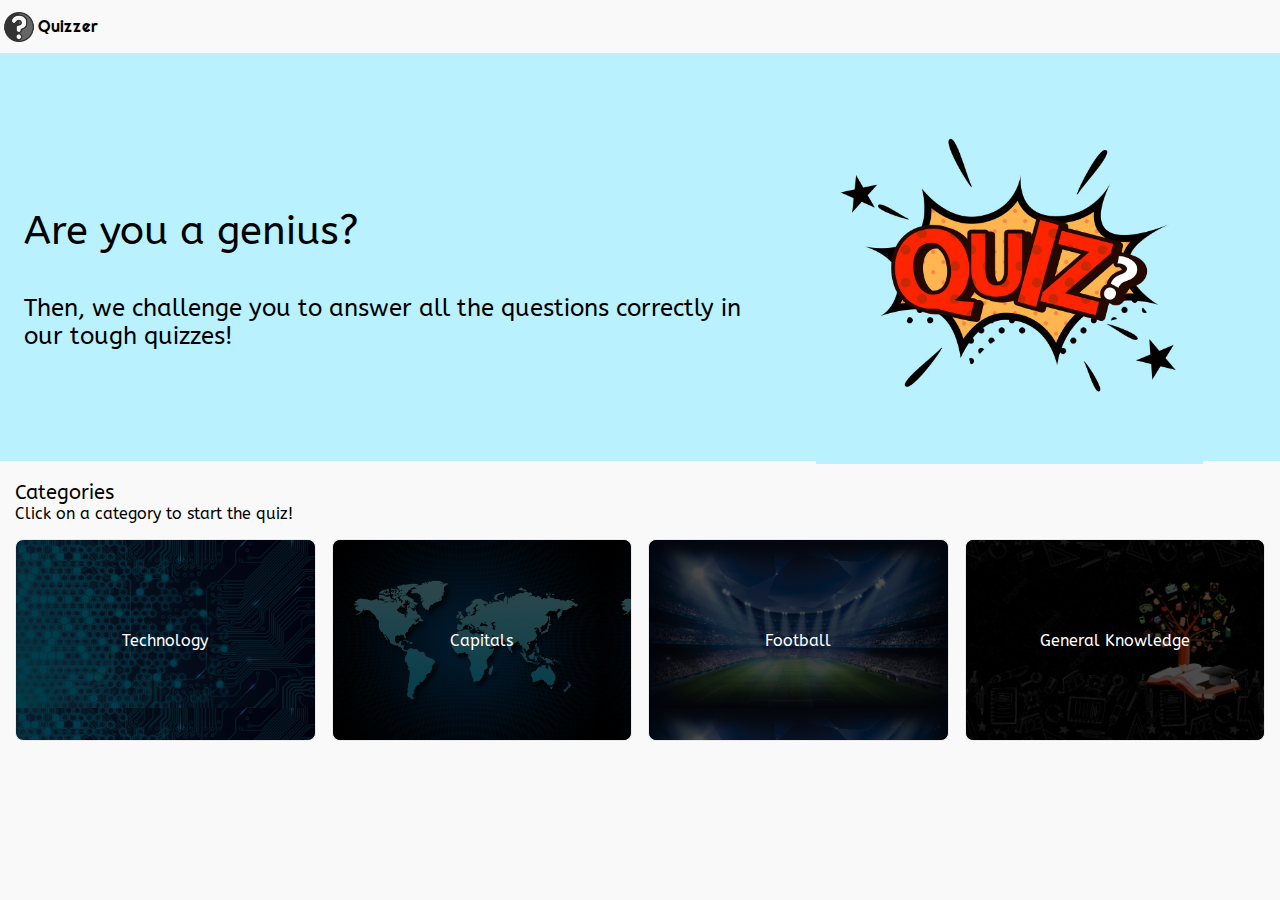
==== index.html @ d7de91f5 "Home Page" ====
<!DOCTYPE html>
<html lang="en">
<head>
    <meta charset="UTF-8">
    <meta http-equiv="X-UA-Compatible" content="IE=edge">
    <meta name="viewport" content="width=device-width, initial-scale=1.0">
    <link rel="icon" type="image/png" href="./assets/images/logo.png"/>
    <title>Quizzer</title>
    <link href="styles/index.css" rel="stylesheet" />
</head>
<body>
    <nav class="navbar">
        <div class="logo-container">
            <img src="assets/images/logo.png" class="logo" />
            <p>Quizzer</p>
        </div>
    </nav>

    <div class="hero">
        <div class="hero-text">
            <p>Are you a genius?</p>
            <p>Then, we challenge you to answer all the questions correctly in our tough quizzes!</p>
        </div>
        <img src="assets/images/quiz-hero(1).jpeg" class="hero-img" />
    </div>

    <div class="categories-container">
        <p class="section-title">Categories</p>
        <p class="section-subtitle">Click on a category to start the quiz!</p>
        <div class="categories">
            <div class="category">
                <div class="backdrop"></div>
                <p>Technology</p>
            </div>
            <div class="category">
                <div class="backdrop"></div>
                <p>Capitals</p>
            </div>
            <div class="category">
                <div class="backdrop"></div>
                <p>Football</p>
            </div>
            <div class="category">
                <div class="backdrop"></div>
                <p>General Knowledge</p>
            </div>
        </div>
    </div>
</body>
</html>
---- styles/index.css ----
@import url('https://fonts.googleapis.com/css2?family=Righteous&display=swap');
@import url('https://fonts.googleapis.com/css2?family=ABeeZee&display=swap');

* {
    font-family: 'ABeeZee', sans-serif;
}

body {
    margin: 0;
    background: #F9F9F9;
}

.navbar {
    width: 100%;
    display: flex;
    justify-content: space-between;
}

.logo-container {
    display: flex;
    align-items: center;
}

.logo-container > p {
    font-family: 'Righteous', 'Roboto', sans-serif; 
}

.logo {
    height: 30px;
}

.hero {
    height: 40vh;
    position: relative;
    display: flex;
    background-color: #b9f1ff;
    display: grid;
    grid-template-columns: 60% 40%;
    align-items: center;
    justify-items: center;
    padding: 24px;
}

.hero-text p {
    font-size: 1.5rem;
}

.hero-text p:first-child {
    font-size: 2.5rem;
}

.hero > img {
    height: 43vh;
}

.categories-container {
    margin: 1rem 15px;
}

.section-title {
    font-size: 1.25rem;
    margin-bottom: 0;
}

.section-subtitle {
    margin: 0;
    margin-bottom: 1rem;
}

.categories {
    display: grid;
    grid-template-columns: repeat(4, 1fr);
    column-gap: 1rem;
}

.category {
    height: 200px;
    border: 1px solid #EAEAEA;
    border-radius: 8px;
    display: flex;
    justify-content: center;
    align-items: center;
    cursor: pointer;
    background-size: contain;
    position: relative;
    color: white;
}

.category > p {
    z-index: 100;
}

.backdrop {
    width: 100%;
    height: 100%;
    background-color: black;
    position: absolute;
    border-radius: 8px;
    opacity: .7;
    transition: all 0.7s ease-in-out;
}

.backdrop:hover {
    opacity: .5;
}

.category:nth-child(1) {  background-image: url('./../assets/images/tech-bg.jpeg'); }
.category:nth-child(2) {  background-image: url('./../assets/images/geography-bg.jpeg'); }
.category:nth-child(3) {  background-image: url('./../assets/images/football-bg.jpeg'); }
.category:nth-child(4) {  background-image: url('./../assets/images/gk-bg.jpeg'); }
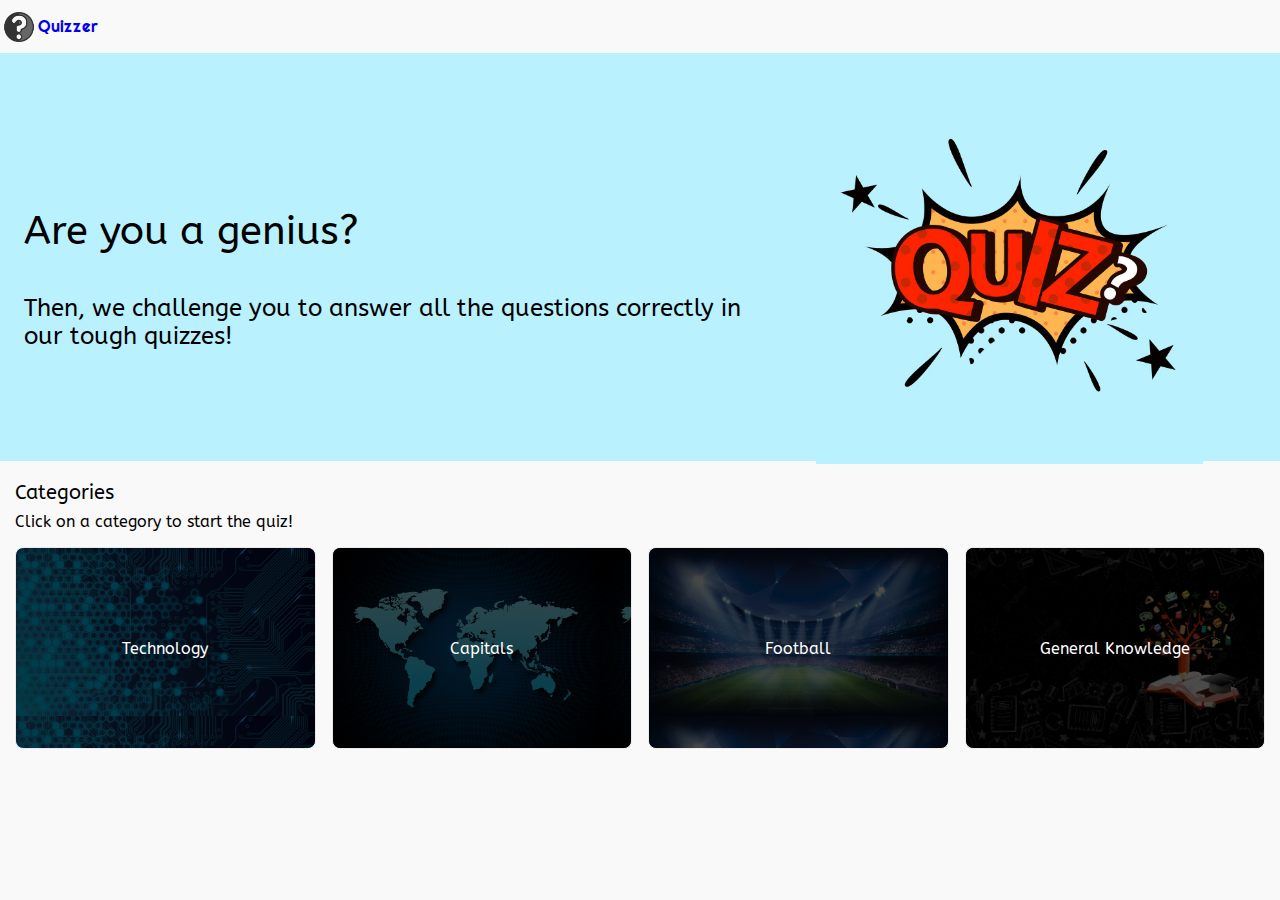
==== commit e73d7db0: "Adding the remaining pages" ====
--- a/index.html
+++ b/index.html
@@ -6,13 +6,16 @@
     <meta name="viewport" content="width=device-width, initial-scale=1.0">
     <link rel="icon" type="image/png" href="./assets/images/logo.png"/>
     <title>Quizzer</title>
+    <link href="styles/common.css" rel="stylesheet" />
     <link href="styles/index.css" rel="stylesheet" />
 </head>
 <body>
     <nav class="navbar">
         <div class="logo-container">
             <img src="assets/images/logo.png" class="logo" />
-            <p>Quizzer</p>
+            <a href="/index.html">
+                <p>Quizzer</p>
+            </a>
         </div>
     </nav>
 
@@ -28,23 +31,31 @@
         <p class="section-title">Categories</p>
         <p class="section-subtitle">Click on a category to start the quiz!</p>
         <div class="categories">
-            <div class="category">
-                <div class="backdrop"></div>
-                <p>Technology</p>
-            </div>
-            <div class="category">
-                <div class="backdrop"></div>
-                <p>Capitals</p>
-            </div>
-            <div class="category">
-                <div class="backdrop"></div>
-                <p>Football</p>
-            </div>
-            <div class="category">
-                <div class="backdrop"></div>
-                <p>General Knowledge</p>
-            </div>
+            <a href="technology.html">
+                <div class="category">
+                    <div class="backdrop"></div>
+                    <p>Technology</p>
+                </div>
+            </a>
+            <a href="capitals.html">
+                <div class="category">
+                    <div class="backdrop"></div>
+                    <p>Capitals</p>
+                </div>
+            </a>
+            <a href="football.html">
+                <div class="category">
+                    <div class="backdrop"></div>
+                    <p>Football</p>
+                </div>
+            </a>
+            <a href="gk.html">
+                <div class="category">
+                    <div class="backdrop"></div>
+                    <p>General Knowledge</p>
+                </div>
+            </a>
         </div>
     </div>
 </body>
-</html>+</html>
--- a/styles/common.css
+++ b/styles/common.css
@@ -0,0 +1,66 @@
+@import url('https://fonts.googleapis.com/css2?family=Righteous&display=swap');
+@import url('https://fonts.googleapis.com/css2?family=ABeeZee&display=swap');
+
+* {
+    font-family: 'ABeeZee', sans-serif;
+}
+
+body {
+    margin: 0;
+    background: #F9F9F9;
+}
+
+.navbar {
+    width: 100%;
+    display: flex;
+    justify-content: space-between;
+}
+
+.logo-container {
+    display: flex;
+    align-items: center;
+}
+
+.logo-container > a > p {
+    font-family: 'Righteous', 'Roboto', sans-serif; 
+}
+
+.logo {
+    height: 30px;
+}
+
+a p {
+    text-decoration: none;
+}
+
+a {
+    text-decoration: none;
+}
+
+a:visited {
+    color: black;
+}
+
+.category-title {
+    font-size: 2rem;
+}
+
+.content {
+    margin: 0 15px;
+}
+
+.breadcrumbs {
+    display: flex;
+}
+
+.breadcrumbs > p {
+    margin-right: 8px;
+}
+
+.breadcrumbs > p:first-of-type a {
+    color: #17a2b8;
+}
+
+.breadcrumbs > p:last-child {
+    color: #9B9B9B;
+}
--- a/styles/index.css
+++ b/styles/index.css
@@ -1,34 +1,3 @@
-@import url('https://fonts.googleapis.com/css2?family=Righteous&display=swap');
-@import url('https://fonts.googleapis.com/css2?family=ABeeZee&display=swap');
-
-* {
-    font-family: 'ABeeZee', sans-serif;
-}
-
-body {
-    margin: 0;
-    background: #F9F9F9;
-}
-
-.navbar {
-    width: 100%;
-    display: flex;
-    justify-content: space-between;
-}
-
-.logo-container {
-    display: flex;
-    align-items: center;
-}
-
-.logo-container > p {
-    font-family: 'Righteous', 'Roboto', sans-serif; 
-}
-
-.logo {
-    height: 30px;
-}
-
 .hero {
     height: 40vh;
     position: relative;
@@ -59,7 +28,7 @@
 
 .section-title {
     font-size: 1.25rem;
-    margin-bottom: 0;
+    margin-bottom: .5rem;
 }
 
 .section-subtitle {
@@ -104,7 +73,11 @@
     opacity: .5;
 }
 
-.category:nth-child(1) {  background-image: url('./../assets/images/tech-bg.jpeg'); }
-.category:nth-child(2) {  background-image: url('./../assets/images/geography-bg.jpeg'); }
-.category:nth-child(3) {  background-image: url('./../assets/images/football-bg.jpeg'); }
-.category:nth-child(4) {  background-image: url('./../assets/images/gk-bg.jpeg'); }
+.categories a:nth-child(1) .category {  background-image: url('./../assets/images/tech-bg.jpeg'); }
+.categories a:nth-child(2) .category {  background-image: url('./../assets/images/geography-bg.jpeg'); }
+.categories a:nth-child(3) .category {  background-image: url('./../assets/images/football-bg.jpeg'); }
+.categories a:nth-child(4) .category {  background-image: url('./../assets/images/gk-bg.jpeg'); }
+
+a {
+    text-decoration: none;
+}
